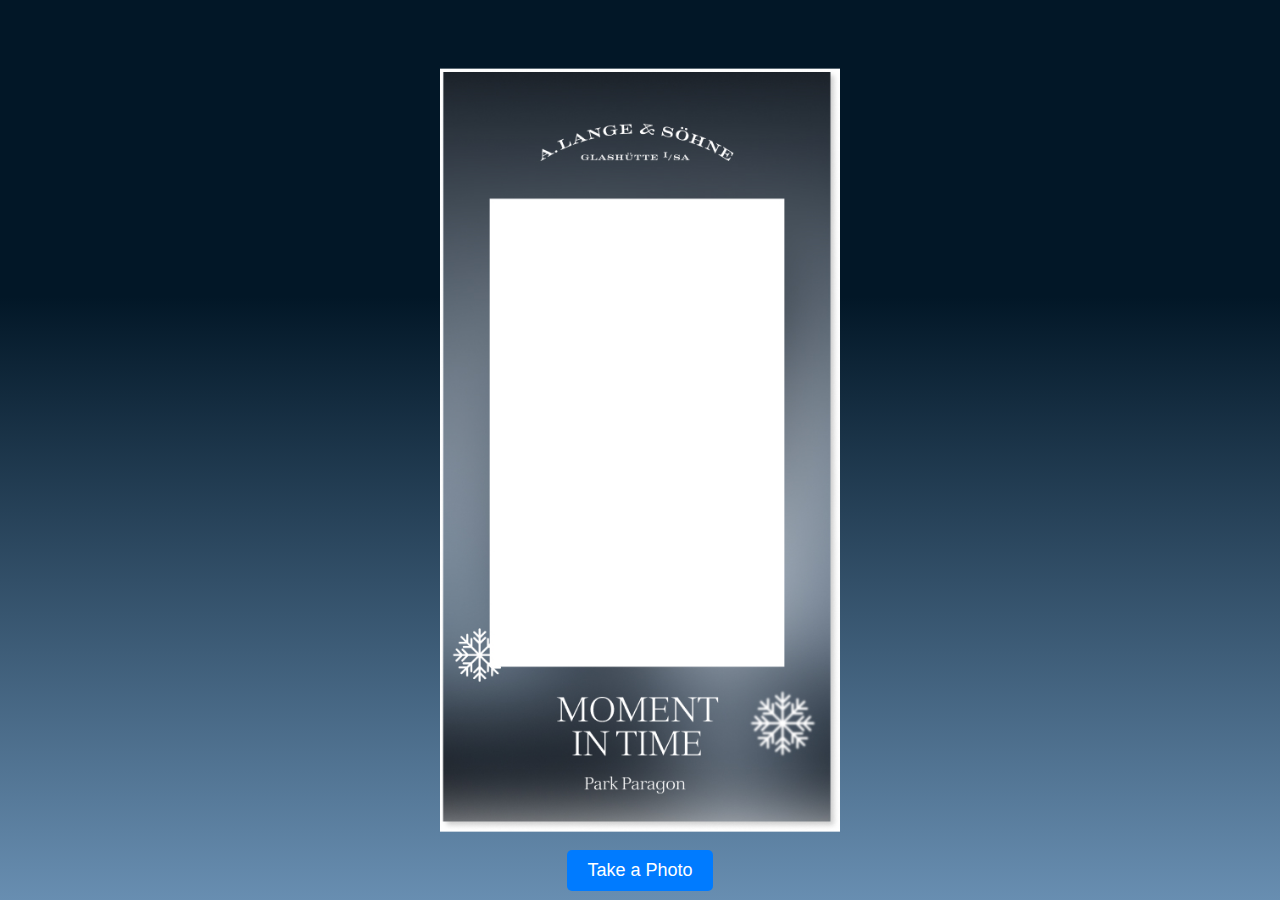
==== take-photo.html @ 68a91b85 "test" ====
<!DOCTYPE html>
<html lang="en">
  <head>
    <meta charset="UTF-8" />
    <meta name="viewport" content="width=device-width, initial-scale=1.0" />
    <title>Take a Photo with Frame</title>
    <style>
      body {
        display: flex;
        flex-direction: column;
        align-items: center;
        justify-content: center;
        height: 100vh;
        margin: 0;
        font-family: Arial, sans-serif;
        background: rgb(2, 23, 39);
        background: linear-gradient(
          180deg,
          rgba(2, 23, 39, 1) 33%,
          rgba(104, 142, 177, 1) 100%
        );
      }
      .frame {
        /* position: relative; */
        width: 100%;
        height: 80%;
        /* border: 2px solid #000; */
      }
      #video {
        position: absolute;
        top: 50%;
        left: 50%;
        transform: translate(-50%, -50%);
        width: 300px;
        height: 480px;
        object-fit: cover;
        z-index: 99;
      }
      #overlay {
        position: absolute;
        top: 50%;
        left: 50%;
        transform: translate(-50%, -50%);
        width: 400px;
        height: auto;
        z-index: -1;
      }
      #canvas {
        position: absolute;
        top: 50%;
        left: 50%;
        transform: translate(-50%, -50%);
        width: 400px;
        height: 762.71px;
        /* object-fit: cover; */
        z-index: 99;
      }
      #snapBtn,
      #downloadBtn {
        margin-top: 120px;
        padding: 10px 20px;
        font-size: 18px;
        background-color: #007bff;
        color: white;
        border: none;
        cursor: pointer;
        border-radius: 5px;
      }
      #snapBtn:active,
      #downloadBtn:active {
        background-color: #0056b3;
      }
    </style>
  </head>
  <body>
    <div class="frame">
      <!-- Video for preview -->
      <video id="video" autoplay></video>

      <!-- Canvas to display the captured photo -->
      <canvas id="canvas"></canvas>
      <!-- Overlay frame -->
      <img id="overlay" src="Group 1190.jpg" alt="Frame" />
    </div>
    <button id="snapBtn">Take a Photo</button>
    <!-- <button id="downloadBtn" style="display: none">Download Photo</button> -->
    <a download id="downloadBtn" style="display: none">Download Photo</a>

    <script src="script.js"></script>
  </body>
</html>
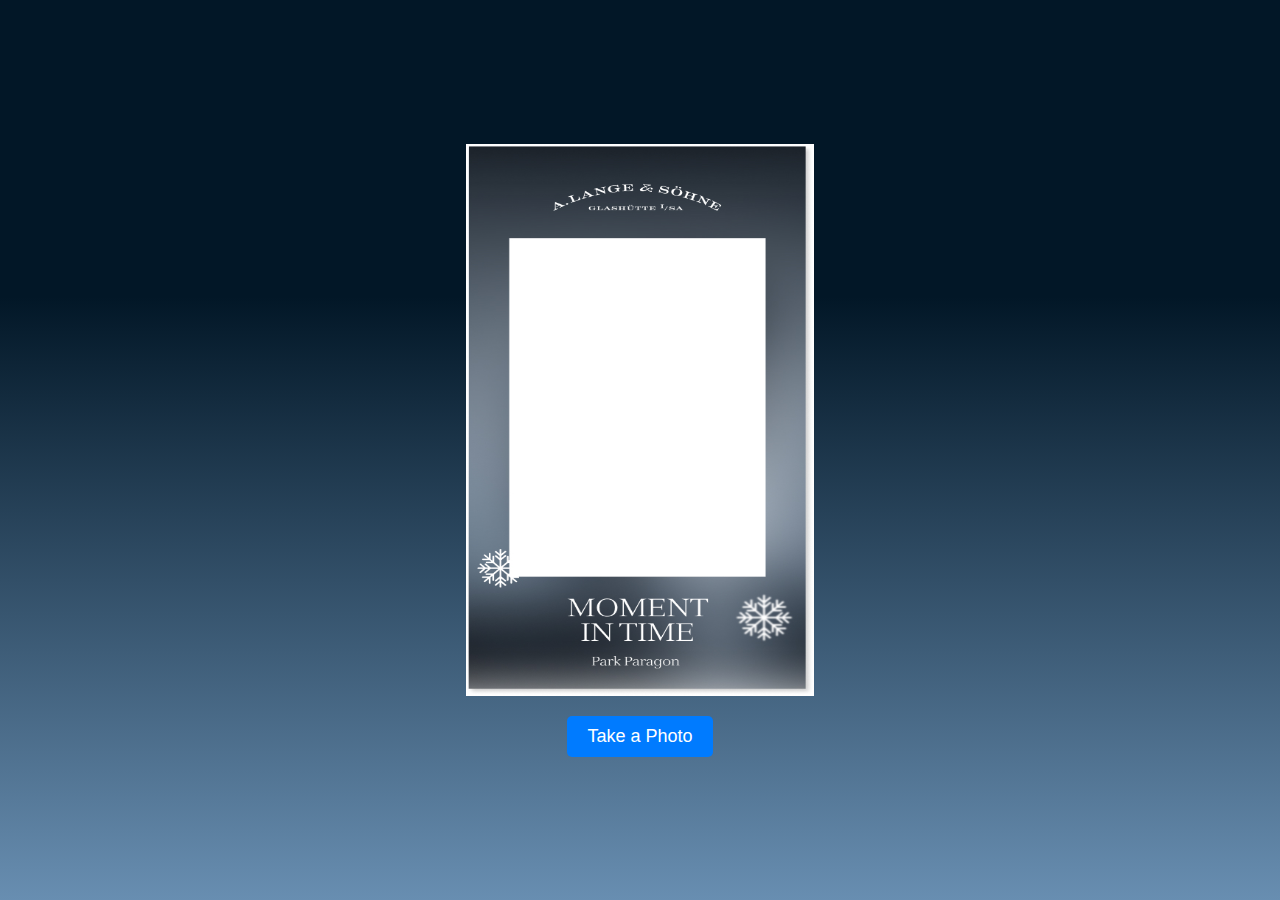
==== commit 390ebbac: "re" ====
--- a/take-photo.html
+++ b/take-photo.html
@@ -21,43 +21,33 @@
         );
       }
       .frame {
-        /* position: relative; */
-        width: 100%;
-        height: 80%;
-        /* border: 2px solid #000; */
+        position: relative;
+        width: 348px;
+        height: 552px;
       }
       #video {
         position: absolute;
-        top: 50%;
-        left: 50%;
-        transform: translate(-50%, -50%);
-        width: 300px;
-        height: 480px;
+        top: 0;
+        left: 0;
+        width: 348px;
+        height: 552px;
         object-fit: cover;
-        z-index: 99;
+        z-index: 1;
       }
       #overlay {
         position: absolute;
-        top: 50%;
-        left: 50%;
-        transform: translate(-50%, -50%);
-        width: 400px;
-        height: auto;
-        z-index: -1;
+        top: 0;
+        left: 0;
+        width: 348px;
+        height: 552px;
+        z-index: 0;
       }
       #canvas {
-        position: absolute;
-        top: 50%;
-        left: 50%;
-        transform: translate(-50%, -50%);
-        width: 400px;
-        height: 762.71px;
-        /* object-fit: cover; */
-        z-index: 99;
+        display: none;
       }
       #snapBtn,
       #downloadBtn {
-        margin-top: 120px;
+        margin-top: 20px;
         padding: 10px 20px;
         font-size: 18px;
         background-color: #007bff;
@@ -76,15 +66,13 @@
     <div class="frame">
       <!-- Video for preview -->
       <video id="video" autoplay></video>
-
-      <!-- Canvas to display the captured photo -->
-      <canvas id="canvas"></canvas>
       <!-- Overlay frame -->
       <img id="overlay" src="Group 1190.jpg" alt="Frame" />
+      <!-- Canvas to capture the photo -->
+      <canvas id="canvas"></canvas>
     </div>
     <button id="snapBtn">Take a Photo</button>
-    <!-- <button id="downloadBtn" style="display: none">Download Photo</button> -->
-    <a download id="downloadBtn" style="display: none">Download Photo</a>
+    <a id="downloadBtn" style="display: none">Download Photo</a>
 
     <script src="script.js"></script>
   </body>
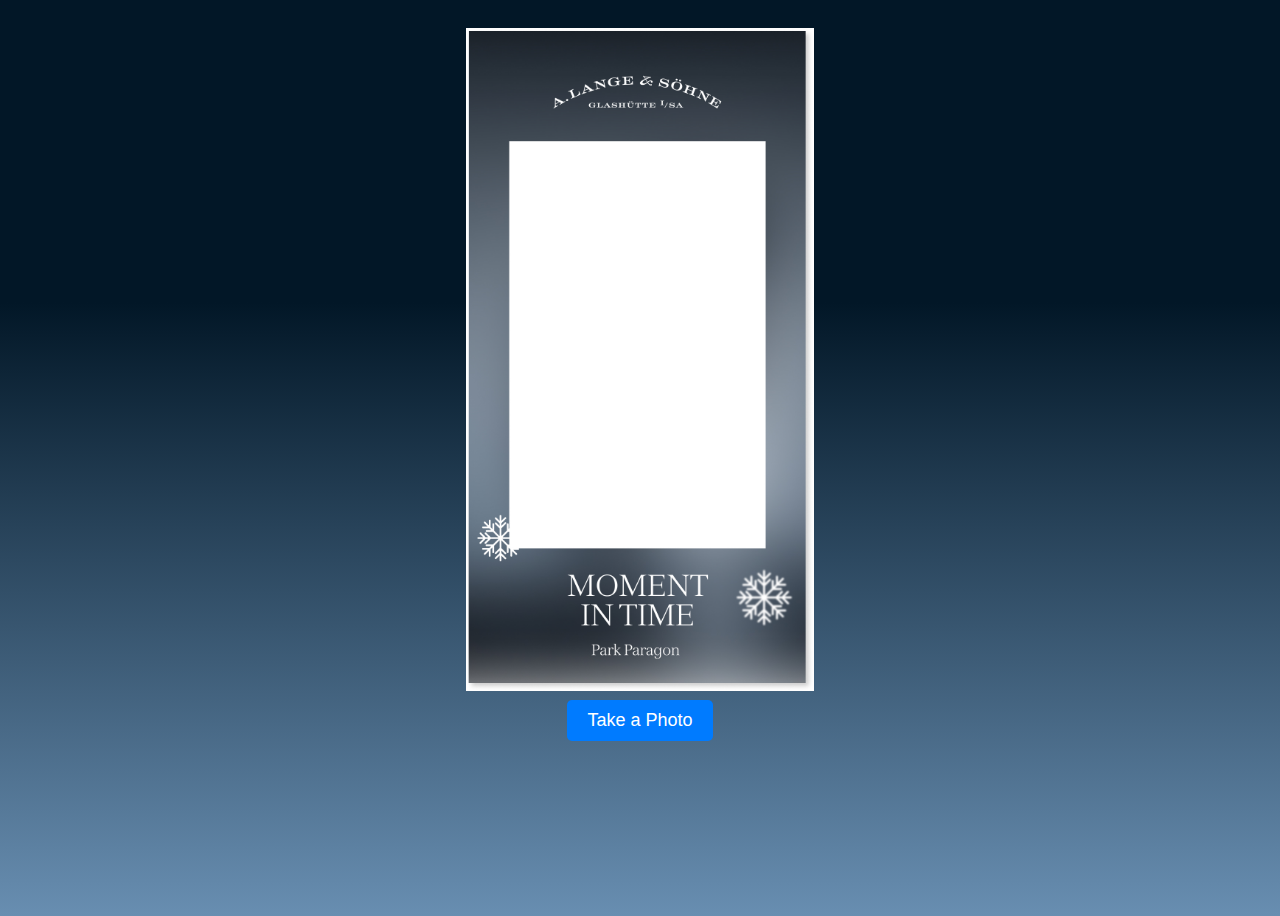
==== commit 36961815: "css" ====
--- a/take-photo.html
+++ b/take-photo.html
@@ -3,64 +3,8 @@
   <head>
     <meta charset="UTF-8" />
     <meta name="viewport" content="width=device-width, initial-scale=1.0" />
+    <link rel="stylesheet" href="style.css" />
     <title>Take a Photo with Frame</title>
-    <style>
-      body {
-        display: flex;
-        flex-direction: column;
-        align-items: center;
-        justify-content: center;
-        height: 100vh;
-        margin: 0;
-        font-family: Arial, sans-serif;
-        background: rgb(2, 23, 39);
-        background: linear-gradient(
-          180deg,
-          rgba(2, 23, 39, 1) 33%,
-          rgba(104, 142, 177, 1) 100%
-        );
-      }
-      .frame {
-        position: relative;
-        width: 348px;
-        height: 552px;
-      }
-      #video {
-        position: absolute;
-        top: 0;
-        left: 0;
-        width: 348px;
-        height: 552px;
-        object-fit: cover;
-        z-index: 1;
-      }
-      #overlay {
-        position: absolute;
-        top: 0;
-        left: 0;
-        width: 348px;
-        height: 552px;
-        z-index: 0;
-      }
-      #canvas {
-        display: none;
-      }
-      #snapBtn,
-      #downloadBtn {
-        margin-top: 20px;
-        padding: 10px 20px;
-        font-size: 18px;
-        background-color: #007bff;
-        color: white;
-        border: none;
-        cursor: pointer;
-        border-radius: 5px;
-      }
-      #snapBtn:active,
-      #downloadBtn:active {
-        background-color: #0056b3;
-      }
-    </style>
   </head>
   <body>
     <div class="frame">
@@ -69,8 +13,14 @@
       <!-- Overlay frame -->
       <img id="overlay" src="Group 1190.jpg" alt="Frame" />
       <!-- Canvas to capture the photo -->
-      <canvas id="canvas"></canvas>
+      <canvas
+        id="canvas"
+        style="display: none"
+        width="348px"
+        height="663.56px"
+      ></canvas>
     </div>
+
     <button id="snapBtn">Take a Photo</button>
     <a id="downloadBtn" style="display: none">Download Photo</a>
 
--- a/style.css
+++ b/style.css
@@ -0,0 +1,75 @@
+body {
+  display: flex;
+  flex-direction: column;
+  align-items: center;
+  /* justify-content: center; */
+  height: 100vh;
+  /* margin-top: 80px; */
+  font-family: Arial, sans-serif;
+  background: rgb(2, 23, 39);
+  background: linear-gradient(
+    180deg,
+    rgba(2, 23, 39, 1) 33%,
+    rgba(104, 142, 177, 1) 100%
+  );
+}
+
+.camera {
+  width: 100%;
+  height: 100vh;
+  display: flex;
+  align-items: center;
+  justify-content: center;
+}
+
+.frame {
+  position: relative;
+  width: 348px;
+  height: max-content;
+  margin-top: 20px;
+}
+#video {
+  position: relative;
+  top: 80%;
+  left: 50%;
+  transform: translate(-51%, -53%);
+  width: 254px;
+  height: 408px;
+  object-fit: cover;
+  z-index: 1;
+}
+#overlay {
+  position: absolute;
+  top: 0;
+  left: 0;
+  width: 348px;
+  height: auto;
+  z-index: 0;
+}
+#canvas {
+  display: none;
+  height: 663.56px;
+  width: 348px;
+}
+#snapBtn,
+#downloadBtn {
+  padding: 10px 20px;
+  font-size: 18px;
+  background-color: #007bff;
+  color: white;
+  border: none;
+  cursor: pointer;
+  border-radius: 5px;
+}
+#snapBtn:active,
+#downloadBtn:active {
+  background-color: #0056b3;
+}
+
+#snapBtn {
+  margin-top: 260px;
+}
+
+#downloadBtn {
+  margin-top: 10px;
+}
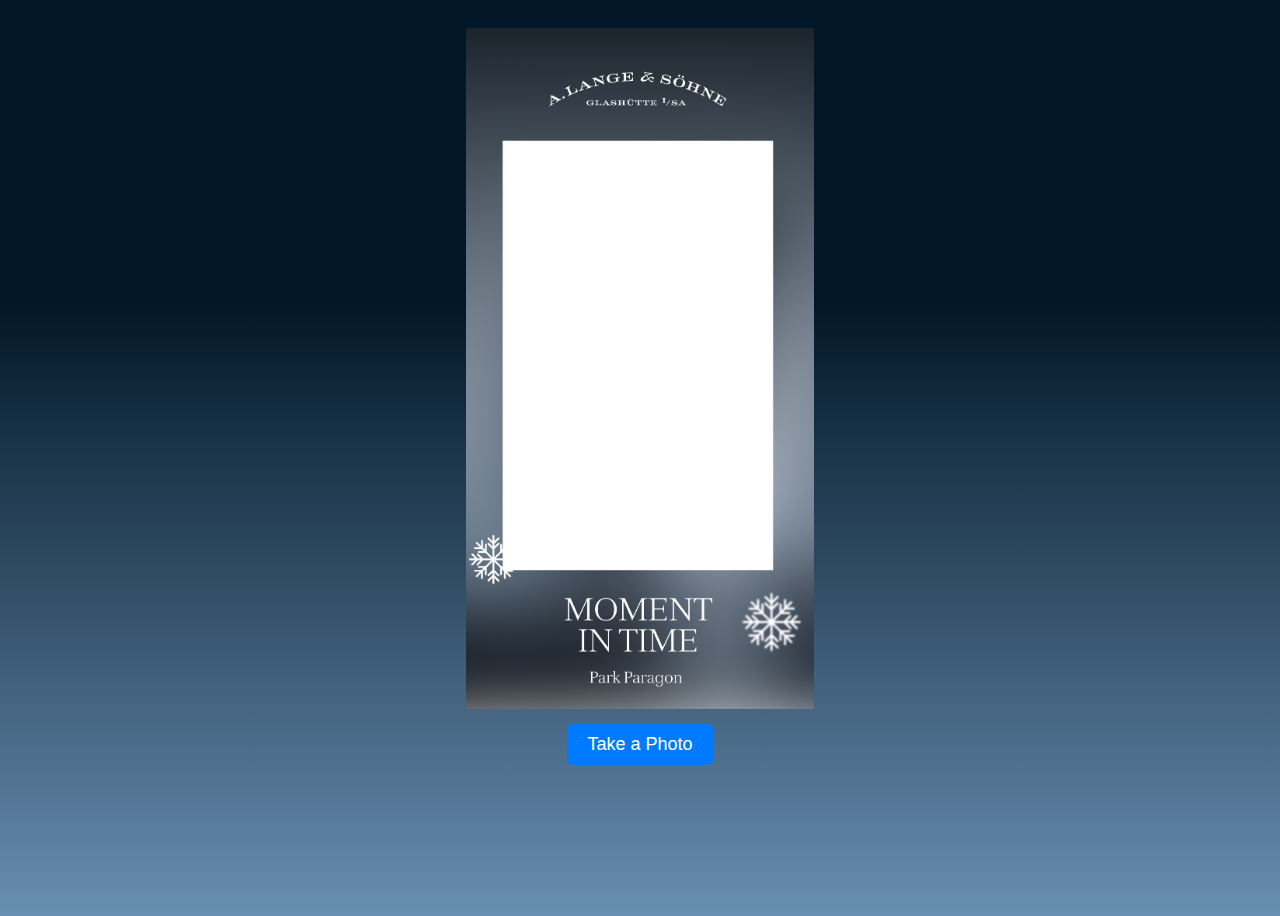
==== commit cb705d08: "retake" ====
--- a/take-photo.html
+++ b/take-photo.html
@@ -22,7 +22,10 @@
     </div>
 
     <button id="snapBtn">Take a Photo</button>
-    <a id="downloadBtn" style="display: none">Download Photo</a>
+    <div class="button-container">
+      <button id="refreshBtn" style="display: none">Retake</button>
+      <a id="downloadBtn" style="display: none">Download Photo</a>
+    </div>
 
     <script src="script.js"></script>
   </body>
--- a/style.css
+++ b/style.css
@@ -3,6 +3,7 @@
   flex-direction: column;
   align-items: center;
   /* justify-content: center; */
+  min-height: 800px;
   height: 100vh;
   /* margin-top: 80px; */
   font-family: Arial, sans-serif;
@@ -32,9 +33,9 @@
   position: relative;
   top: 80%;
   left: 50%;
-  transform: translate(-51%, -53%);
-  width: 254px;
-  height: 408px;
+  transform: translate(-50.5%, -55%);
+  width: 272px;
+  height: 432px;
   object-fit: cover;
   z-index: 1;
 }
@@ -48,8 +49,8 @@
 }
 #canvas {
   display: none;
-  height: 663.56px;
-  width: 348px;
+  /* height: 663.56px;
+  width: 348px; */
 }
 #snapBtn,
 #downloadBtn {
@@ -70,6 +71,22 @@
   margin-top: 260px;
 }
 
-#downloadBtn {
+/* #downloadBtn {
+  margin-top: 10px;
+} */
+
+#refreshBtn {
+  padding: 10px 20px;
+  font-size: 18px;
+  background-color: #c3e0ff;
+  color: rgb(0, 0, 0);
+  border: none;
+  cursor: pointer;
+  border-radius: 5px;
+}
+
+.button-container {
+  display: flex;
+  gap: 16px;
   margin-top: 10px;
 }
